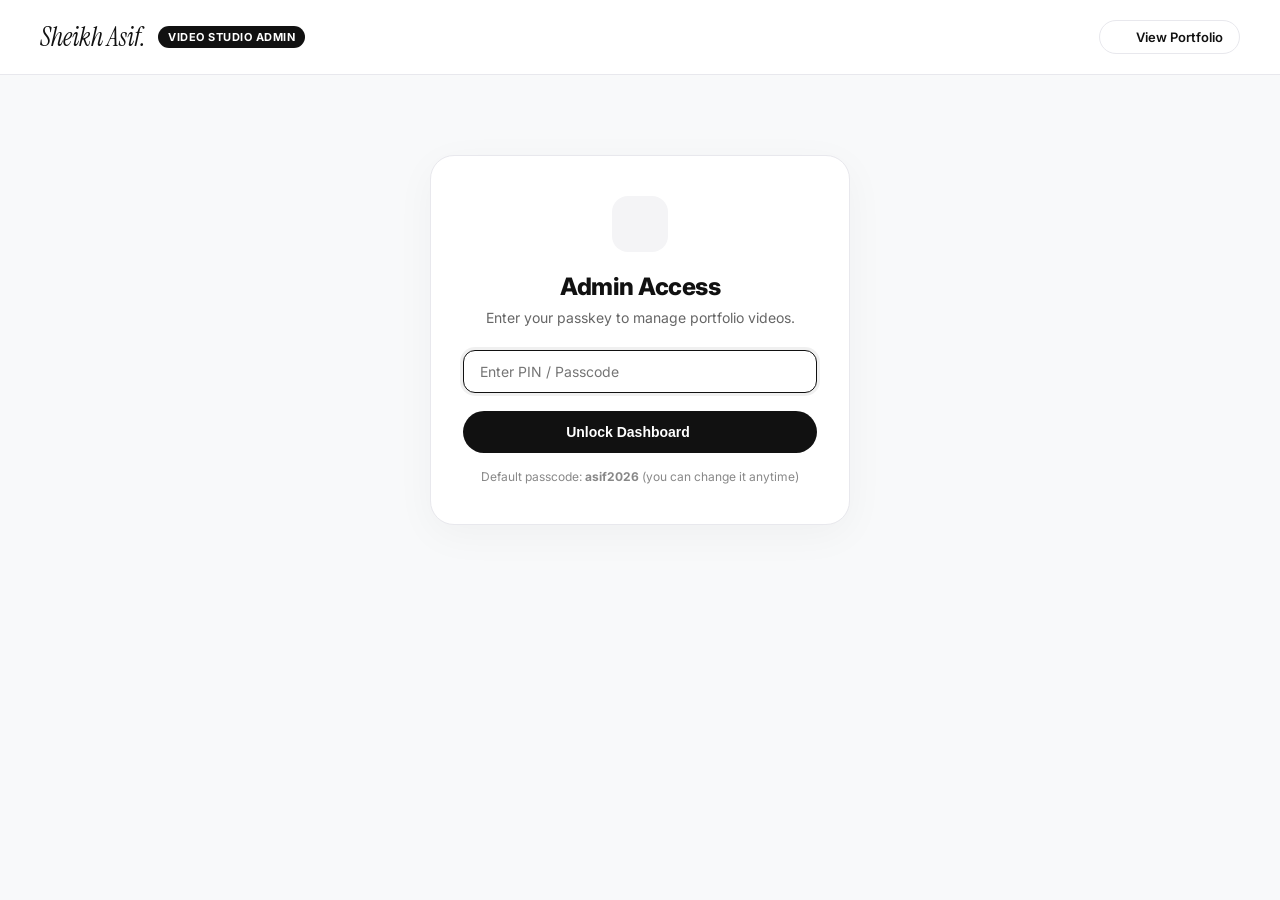
==== admin.html @ 8e6f597e "feat: enhance hero layout, add More Recent Work marquee, and add YouTube auto-thumbnail support" ====
<!DOCTYPE html>
<html lang="en">
<head>
  <meta charset="UTF-8" />
  <meta name="viewport" content="width=device-width, initial-scale=1.0" />
  <title>Sheikh Asif — Video Admin Panel</title>
  <link rel="icon" type="image/svg+xml" href="data:image/svg+xml,<svg xmlns='http://www.w3.org/2000/svg' viewBox='0 0 100 100'><text y='.9em' font-size='90'>⚙️</text></svg>" />

  <!-- Google Fonts: Inter -->
  <link rel="preconnect" href="https://fonts.googleapis.com">
  <link rel="preconnect" href="https://fonts.gstatic.com" crossorigin>
  <link href="https://fonts.googleapis.com/css2?family=Instrument+Serif:ital@1&family=Inter:wght@300;400;500;600;700;800&display=swap" rel="stylesheet">

  <!-- Lucide Icons -->
  <script src="https://unpkg.com/lucide@latest"></script>

  <!-- Supabase JS Client CDN -->
  <script src="https://cdn.jsdelivr.net/npm/@supabase/supabase-js@2"></script>

  <style>
    *, *::before, *::after {
      margin: 0;
      padding: 0;
      box-sizing: border-box;
    }

    :root {
      --bg: #f8f9fa;
      --card-bg: #ffffff;
      --text-main: #111111;
      --text-muted: #666666;
      --border: #e8e8ed;
      --font-body: 'Inter', -apple-system, BlinkMacSystemFont, sans-serif;
      --font-serif: 'Instrument Serif', Georgia, serif;
    }

    body {
      font-family: var(--font-body);
      background: var(--bg);
      color: var(--text-main);
      min-height: 100vh;
      -webkit-font-smoothing: antialiased;
      padding-bottom: 80px;
    }

    /* Header */
    .admin-header {
      background: #ffffff;
      border-bottom: 1px solid var(--border);
      padding: 20px 36px;
      position: sticky;
      top: 0;
      z-index: 40;
    }

    .admin-header-inner {
      max-width: 1200px;
      margin: 0 auto;
      display: flex;
      align-items: center;
      justify-content: space-between;
    }

    .admin-brand {
      display: flex;
      align-items: center;
      gap: 12px;
      text-decoration: none;
      color: var(--text-main);
    }

    .brand-title {
      font-family: var(--font-serif);
      font-size: 26px;
      font-style: italic;
    }

    .badge-pill {
      background: #111111;
      color: #ffffff;
      font-size: 11px;
      font-weight: 700;
      padding: 4px 10px;
      border-radius: 100px;
      letter-spacing: 0.5px;
      text-transform: uppercase;
    }

    .admin-nav-actions {
      display: flex;
      align-items: center;
      gap: 12px;
    }

    .back-btn {
      display: inline-flex;
      align-items: center;
      gap: 6px;
      padding: 8px 16px;
      border-radius: 100px;
      border: 1px solid var(--border);
      background: #ffffff;
      color: #111111;
      text-decoration: none;
      font-size: 13px;
      font-weight: 600;
      transition: all 0.2s ease;
    }

    .back-btn:hover {
      background: #f0f0f2;
    }

    /* Container */
    .admin-container {
      max-width: 1200px;
      margin: 40px auto 0;
      padding: 0 24px;
    }

    /* Login Screen */
    .login-box {
      max-width: 420px;
      margin: 80px auto;
      background: #ffffff;
      border-radius: 24px;
      padding: 40px 32px;
      border: 1px solid var(--border);
      box-shadow: 0 10px 40px rgba(0,0,0,0.04);
      text-align: center;
    }

    .login-icon {
      width: 56px;
      height: 56px;
      border-radius: 16px;
      background: #f4f4f6;
      display: flex;
      align-items: center;
      justify-content: center;
      margin: 0 auto 20px;
      color: #111111;
    }

    .login-title {
      font-size: 24px;
      font-weight: 800;
      letter-spacing: -0.5px;
      margin-bottom: 8px;
    }

    .login-desc {
      font-size: 14px;
      color: var(--text-muted);
      margin-bottom: 24px;
    }

    /* Form Styles */
    .form-group {
      margin-bottom: 18px;
      text-align: left;
    }

    .form-label {
      display: block;
      font-size: 13px;
      font-weight: 600;
      margin-bottom: 6px;
      color: #333333;
    }

    .form-input, .form-select, .form-textarea {
      width: 100%;
      padding: 12px 16px;
      border-radius: 12px;
      border: 1px solid var(--border);
      font-size: 14px;
      font-family: inherit;
      background: #ffffff;
      transition: border-color 0.2s ease, box-shadow 0.2s ease;
    }

    .form-input:focus, .form-select:focus, .form-textarea:focus {
      outline: none;
      border-color: #111111;
      box-shadow: 0 0 0 3px rgba(0,0,0,0.06);
    }

    .btn-black {
      width: 100%;
      background: #111111;
      color: #ffffff;
      border: none;
      padding: 13px 20px;
      border-radius: 100px;
      font-size: 14px;
      font-weight: 600;
      cursor: pointer;
      display: flex;
      align-items: center;
      justify-content: center;
      gap: 8px;
      transition: background 0.2s ease;
    }

    .btn-black:hover {
      background: #2b2b2b;
    }

    /* Dashboard Layout */
    .dashboard-layout {
      display: grid;
      grid-template-columns: 420px 1fr;
      gap: 32px;
    }

    .card {
      background: #ffffff;
      border-radius: 20px;
      border: 1px solid var(--border);
      padding: 28px;
      box-shadow: 0 4px 20px rgba(0,0,0,0.02);
    }

    .card-title {
      font-size: 18px;
      font-weight: 700;
      letter-spacing: -0.3px;
      margin-bottom: 20px;
      display: flex;
      align-items: center;
      justify-content: space-between;
    }

    /* Video List */
    .video-item {
      display: flex;
      align-items: center;
      gap: 16px;
      padding: 16px;
      border-radius: 14px;
      border: 1px solid #f0f0f2;
      background: #ffffff;
      margin-bottom: 12px;
      transition: border-color 0.2s ease;
    }

    .video-item:hover {
      border-color: #d8d8de;
    }

    .video-item-thumb {
      width: 80px;
      height: 54px;
      border-radius: 8px;
      object-fit: cover;
      background: #e5e5ea;
      flex-shrink: 0;
    }

    .video-item-info {
      flex-grow: 1;
      min-width: 0;
    }

    .video-item-title {
      font-size: 15px;
      font-weight: 700;
      color: #111111;
      margin-bottom: 3px;
      white-space: nowrap;
      overflow: hidden;
      text-overflow: ellipsis;
    }

    .video-item-badge {
      display: inline-block;
      font-size: 11px;
      font-weight: 600;
      padding: 2px 8px;
      border-radius: 6px;
      background: #f0f0f4;
      color: #555555;
    }

    .video-item-actions {
      display: flex;
      align-items: center;
      gap: 8px;
    }

    .action-icon-btn {
      width: 34px;
      height: 34px;
      border-radius: 8px;
      border: 1px solid var(--border);
      background: #ffffff;
      color: #666666;
      display: flex;
      align-items: center;
      justify-content: center;
      cursor: pointer;
      transition: all 0.2s ease;
    }

    .action-icon-btn:hover {
      background: #f5f5f7;
      color: #111111;
    }

    .action-icon-btn.delete:hover {
      background: #ffebeb;
      color: #ef4444;
      border-color: #fecaca;
    }

    /* Notification banner */
    .toast {
      padding: 12px 20px;
      border-radius: 12px;
      font-size: 13.5px;
      font-weight: 500;
      margin-bottom: 20px;
      display: none;
    }

    .toast.success {
      background: #ecfdf5;
      color: #065f46;
      border: 1px solid #a7f3d0;
      display: block;
    }

    .toast.error {
      background: #fef2f2;
      color: #991b1b;
      border: 1px solid #fecaca;
      display: block;
    }

    @media (max-width: 900px) {
      .dashboard-layout {
        grid-template-columns: 1fr;
      }
    }
  </style>
</head>
<body>

  <!-- Header -->
  <header class="admin-header">
    <div class="admin-header-inner">
      <div class="admin-brand">
        <span class="brand-title">Sheikh Asif.</span>
        <span class="badge-pill">Video Studio Admin</span>
      </div>

      <div class="admin-nav-actions">
        <a href="index.html" class="back-btn">
          <i data-lucide="arrow-left" style="width: 14px; height: 14px;"></i>
          <span>View Portfolio</span>
        </a>
      </div>
    </div>
  </header>

  <div class="admin-container">

    <!-- Screen 1: Passcode Login -->
    <div class="login-box" id="login-box">
      <div class="login-icon">
        <i data-lucide="shield-check" style="width: 28px; height: 28px;"></i>
      </div>
      <h2 class="login-title">Admin Access</h2>
      <p class="login-desc">Enter your passkey to manage portfolio videos.</p>

      <div class="form-group">
        <input type="password" id="admin-pass-input" class="form-input" placeholder="Enter PIN / Passcode" autofocus />
      </div>

      <div id="login-error" style="color: #ef4444; font-size: 12.5px; margin-bottom: 12px; display: none;">
        Incorrect passcode. Try again.
      </div>

      <button class="btn-black" onclick="attemptLogin()">
        <span>Unlock Dashboard</span>
        <i data-lucide="key" style="width: 16px; height: 16px;"></i>
      </button>

      <p style="font-size: 12px; color: #888; margin-top: 16px;">
        Default passcode: <strong>asif2026</strong> (you can change it anytime)
      </p>
    </div>

    <!-- Screen 2: Dashboard (Visible after login) -->
    <div id="dashboard-box" style="display: none;">
      <div id="status-toast" class="toast"></div>

      <div class="dashboard-layout">

        <!-- Left: Add / Edit Form -->
        <div class="card">
          <h3 class="card-title" id="form-card-title">
            <span id="form-title-text">Add New Video</span>
            <button id="cancel-edit-btn" onclick="cancelEdit()" style="display: none; background: transparent; border: none; color: #666; font-size: 12px; cursor: pointer; text-decoration: underline;">
              Cancel Edit
            </button>
          </h3>

          <form id="video-form" onsubmit="handleFormSubmit(event)">
            <input type="hidden" id="edit-video-id" value="" />

            <div class="form-group">
              <label class="form-label">Project / Video Title *</label>
              <input type="text" id="video-title" class="form-input" required placeholder="e.g. ClickUp 4.0 or Brand Reel" />
            </div>

            <div class="form-group">
              <label class="form-label">Category / Topic *</label>
              <select id="video-category" class="form-select" required>
                <option value="Product Release">Product Release</option>
                <option value="Launch Video">Launch Video</option>
                <option value="In-Person Demo">In-Person Demo</option>
                <option value="Others">Others</option>
              </select>
            </div>

            <div class="form-group">
              <label class="form-label">Short Description</label>
              <textarea id="video-desc" rows="3" class="form-textarea" placeholder="Brief 1-2 sentence overview..."></textarea>
            </div>

            <div class="form-group">
              <label class="form-label">Video URL (YouTube / Vimeo / MP4) *</label>
              <input type="url" id="video-url" class="form-input" required placeholder="https://www.youtube.com/watch?v=..." oninput="updateThumbnailPreview()" />
            </div>

            <!-- Thumbnail Selection Option -->
            <div class="form-group">
              <label class="form-label">Thumbnail Source</label>
              <div style="background: #f8f9fa; border: 1px solid var(--border); padding: 12px 14px; border-radius: 12px;">
                <label style="display: flex; align-items: center; gap: 8px; font-size: 13.5px; font-weight: 600; cursor: pointer; color: #111;">
                  <input type="radio" name="thumb_mode" id="thumb-mode-auto" value="auto" checked onchange="toggleThumbOption()" />
                  <span>Auto-use YouTube Thumbnail (Default)</span>
                </label>
                <div style="font-size: 12px; color: #666; margin-left: 22px; margin-top: 2px;">
                  ✨ YouTube থেকে সরাসরি কভার থাম্বনেইল পোর্টফোলিওতে সেট হবে। কোনো এক্সট্রা লিংক দিতে হবে না।
                </div>

                <label style="display: flex; align-items: center; gap: 8px; font-size: 13.5px; font-weight: 500; cursor: pointer; color: #444; margin-top: 10px;">
                  <input type="radio" name="thumb_mode" id="thumb-mode-custom" value="custom" onchange="toggleThumbOption()" />
                  <span>Custom Image Link (Optional)</span>
                </label>
                
                <div id="custom-thumb-wrap" style="display: none; margin-top: 8px; margin-left: 22px;">
                  <input type="url" id="video-thumb" class="form-input" placeholder="https://... (Custom image URL)" oninput="updateThumbnailPreview()" />
                </div>
              </div>
            </div>

            <!-- Live Thumbnail Preview Card -->
            <div class="form-group">
              <label class="form-label" style="font-size: 12px; color: #666;">Thumbnail Live Preview</label>
              <div id="thumb-preview-box" style="position: relative; width: 100%; height: 160px; border-radius: 12px; overflow: hidden; background: #f0f0f4; border: 1px dashed #d1d1d6; display: flex; align-items: center; justify-content: center;">
                <img id="thumb-preview-img" src="" alt="Thumbnail Preview" style="width: 100%; height: 100%; object-fit: cover; display: none;" onerror="handlePreviewError()" />
                <div id="thumb-preview-empty" style="text-align: center; color: #888; font-size: 12.5px; padding: 12px;">
                  <i data-lucide="image" style="width: 24px; height: 24px; margin-bottom: 4px; display: inline-block;"></i>
                  <div>Paste a YouTube link above to see auto preview</div>
                </div>
                <div id="thumb-preview-badge" style="position: absolute; bottom: 8px; left: 8px; background: rgba(220,38,38,0.9); backdrop-filter: blur(4px); color: #fff; font-size: 11px; font-weight: 600; padding: 3px 8px; border-radius: 6px; display: none;">
                  YouTube Auto
                </div>
              </div>
            </div>

            <button type="submit" class="btn-black" id="submit-btn">
              <i data-lucide="plus" style="width: 16px; height: 16px;"></i>
              <span id="submit-btn-text">Publish Video</span>
            </button>
          </form>
        </div>

        <!-- Right: Video List -->
        <div class="card">
          <h3 class="card-title">
            <span>Published Videos (<span id="video-count">0</span>)</span>
            <button onclick="loadAdminVideos()" class="back-btn" style="padding: 4px 12px; font-size: 12px;">
              <i data-lucide="refresh-cw" style="width: 12px; height: 12px;"></i> Refresh
            </button>
          </h3>

          <div id="admin-video-list">
            <!-- Rendered by JS -->
          </div>
        </div>

      </div>
    </div>

  </div>

  <script>
    const SUPABASE_URL = 'https://nhnutpvphmwkjlxzuljv.supabase.co';
    const SUPABASE_KEY = 'eyJhbGciOiJIUzI1NiIsInR5cCI6IkpXVCJ9.eyJpc3MiOiJzdXBhYmFzZSIsInJlZiI6Im5obnV0cHZwaG13a2pseHp1bGp2Iiwicm9sZSI6ImFub24iLCJpYXQiOjE3OTE4NzkxNzIsImV4cCI6MjEwNzQ1NTE3Mn0.kiS84Vo2XJ4eV9BFQVjFH3N5e0PwY_kuHb89ieRpr9Q';

    let supabaseClient = null;

    // Initial Sample Seed if storage empty (Uses real YouTube thumbnails, NO Unsplash)
    const defaultSampleVideos = [
      {
        id: "1",
        title: "Human Behavior",
        description: "A YC-backed AI platform that decodes user behavior from session replays.",
        category: "Product Release",
        thumbnail_url: "https://img.youtube.com/vi/dQw4w9WgXcQ/maxresdefault.jpg",
        video_url: "https://www.youtube.com/embed/dQw4w9WgXcQ"
      },
      {
        id: "2",
        title: "ClickUp 4.0",
        description: "The world's #1 work platform that replaces every productivity tool teams use.",
        category: "Product Release",
        thumbnail_url: "https://img.youtube.com/vi/dQw4w9WgXcQ/maxresdefault.jpg",
        video_url: "https://www.youtube.com/embed/dQw4w9WgXcQ"
      },
      {
        id: "3",
        title: "Lumana",
        description: "Enterprise AI video security platform powered by computer vision.",
        category: "Product Release",
        thumbnail_url: "https://img.youtube.com/vi/dQw4w9WgXcQ/maxresdefault.jpg",
        video_url: "https://www.youtube.com/embed/dQw4w9WgXcQ"
      },
      {
        id: "4",
        title: "SaaS Launch Promo Reel",
        description: "High energy kinetic typography cut for modern fintech venture.",
        category: "Launch Video",
        thumbnail_url: "https://img.youtube.com/vi/dQw4w9WgXcQ/maxresdefault.jpg",
        video_url: "https://www.youtube.com/embed/dQw4w9WgXcQ"
      },
      {
        id: "5",
        title: "Interactive Walkthrough Demo",
        description: "In-person live interactive software demonstration and keynote visual cut.",
        category: "In-Person Demo",
        thumbnail_url: "https://img.youtube.com/vi/dQw4w9WgXcQ/maxresdefault.jpg",
        video_url: "https://www.youtube.com/embed/dQw4w9WgXcQ"
      },
      {
        id: "6",
        title: "Brand Identity Kinetic Visuals",
        description: "Artistic motion design loop and 3D visual language exploration.",
        category: "Others",
        thumbnail_url: "https://img.youtube.com/vi/dQw4w9WgXcQ/maxresdefault.jpg",
        video_url: "https://www.youtube.com/embed/dQw4w9WgXcQ"
      }
    ];

    let currentVideos = [];

    // Passcode Login
    function attemptLogin() {
      const pin = document.getElementById('admin-pass-input').value.trim();
      if (pin === 'asif2026' || pin === 'admin123') {
        sessionStorage.setItem('ASIF_ADMIN_AUTH', 'true');
        showDashboard();
      } else {
        document.getElementById('login-error').style.display = 'block';
      }
    }

    document.getElementById('admin-pass-input').addEventListener('keypress', (e) => {
      if (e.key === 'Enter') attemptLogin();
    });

    function showDashboard() {
      document.getElementById('login-box').style.display = 'none';
      document.getElementById('dashboard-box').style.display = 'block';
      loadAdminVideos();
    }

    // Sanitize any existing videos so Unsplash images are purged and YouTube thumbnails are used
    function sanitizeVideos(list) {
      if (!Array.isArray(list)) return [];
      return list.map(v => {
        const ytId = getYouTubeId(v.video_url);
        if (ytId && (!v.thumbnail_url || v.thumbnail_url.includes('unsplash.com'))) {
          return {
            ...v,
            thumbnail_url: `https://img.youtube.com/vi/${ytId}/maxresdefault.jpg`
          };
        }
        return v;
      });
    }

    // Load Videos
    async function loadAdminVideos() {
      // 1. Local fallback
      const stored = localStorage.getItem('ASIF_PORTFOLIO_VIDEOS');
      if (stored) {
        try {
          currentVideos = sanitizeVideos(JSON.parse(stored));
        } catch (e) {
          currentVideos = [...defaultSampleVideos];
        }
      } else {
        currentVideos = [...defaultSampleVideos];
      }
      localStorage.setItem('ASIF_PORTFOLIO_VIDEOS', JSON.stringify(currentVideos));

      // 2. Fetch Supabase if connected
      if (window.supabase) {
        try {
          supabaseClient = window.supabase.createClient(SUPABASE_URL, SUPABASE_KEY);
          const { data, error } = await supabaseClient.from('videos').select('*').order('sort_order', { ascending: true });
          if (!error && data && data.length > 0) {
            currentVideos = sanitizeVideos(data);
            localStorage.setItem('ASIF_PORTFOLIO_VIDEOS', JSON.stringify(currentVideos));
          }
        } catch (err) {}
      }

      renderAdminList();
    }

    // Extract YouTube ID from any YouTube URL format (watch, youtu.be, embed, shorts)
    function getYouTubeId(url) {
      if (!url) return null;
      const regExp = /(?:youtube\.com\/(?:[^\/]+\/.+\/|(?:v|e(?:mbed)?)\/|.*[?&]v=)|youtu\.be\/|youtube\.com\/shorts\/)([^"&?\/\s]{11})/;
      const match = String(url).match(regExp);
      return (match && match[1]) ? match[1] : null;
    }

    // Resolve effective thumbnail URL (custom image > YouTube thumbnail) - NO Unsplash
    function resolveVideoThumbnail(video) {
      if (!video) return '';
      const custom = (video.thumbnail_url || '').trim();
      const ytId = getYouTubeId(video.video_url);

      if (ytId) {
        // If empty or from unsplash, ALWAYS use YouTube!
        if (!custom || custom.includes('unsplash.com')) {
          return `https://img.youtube.com/vi/${ytId}/maxresdefault.jpg`;
        }
      }

      if (custom && !custom.includes('unsplash.com')) {
        return custom;
      }

      if (ytId) {
        return `https://img.youtube.com/vi/${ytId}/maxresdefault.jpg`;
      }

      return custom;
    }

    // Toggle custom thumbnail input visibility
    function toggleThumbOption() {
      const isCustom = document.getElementById('thumb-mode-custom')?.checked;
      const wrap = document.getElementById('custom-thumb-wrap');
      if (wrap) wrap.style.display = isCustom ? 'block' : 'none';
      if (!isCustom) {
        const input = document.getElementById('video-thumb');
        if (input) input.value = '';
      }
      updateThumbnailPreview();
    }

    // Live Thumbnail Preview update
    function updateThumbnailPreview() {
      const videoUrl = (document.getElementById('video-url')?.value || '').trim();
      const isCustomMode = document.getElementById('thumb-mode-custom')?.checked;
      const customThumb = (document.getElementById('video-thumb')?.value || '').trim();
      const previewImg = document.getElementById('thumb-preview-img');
      const previewEmpty = document.getElementById('thumb-preview-empty');
      const previewBadge = document.getElementById('thumb-preview-badge');

      if (!previewImg || !previewEmpty || !previewBadge) return;

      const ytId = getYouTubeId(videoUrl);

      if (isCustomMode && customThumb && !customThumb.includes('unsplash.com')) {
        previewImg.src = customThumb;
        previewImg.style.display = 'block';
        previewEmpty.style.display = 'none';
        previewBadge.style.display = 'block';
        previewBadge.textContent = 'Custom Thumbnail';
        previewBadge.style.background = 'rgba(17,17,17,0.85)';
      } else if (ytId) {
        previewImg.src = `https://img.youtube.com/vi/${ytId}/maxresdefault.jpg`;
        previewImg.style.display = 'block';
        previewEmpty.style.display = 'none';
        previewBadge.style.display = 'block';
        previewBadge.textContent = '✓ YouTube Auto Thumbnail';
        previewBadge.style.background = 'rgba(220,38,38,0.9)';
      } else {
        previewImg.style.display = 'none';
        previewEmpty.style.display = 'block';
        previewBadge.style.display = 'none';
      }
    }

    function handlePreviewError() {
      const previewImg = document.getElementById('thumb-preview-img');
      if (previewImg && previewImg.src.includes('maxresdefault.jpg')) {
        previewImg.src = previewImg.src.replace('maxresdefault.jpg', 'hqdefault.jpg');
      }
    }

    function renderAdminList() {
      const listContainer = document.getElementById('admin-video-list');
      const countEl = document.getElementById('video-count');
      if (!listContainer) return;

      countEl.textContent = currentVideos.length;

      if (currentVideos.length === 0) {
        listContainer.innerHTML = `<div style="text-align: center; padding: 40px; color: #888;">No videos published yet. Use the form on the left to add one!</div>`;
        return;
      }

      listContainer.innerHTML = currentVideos.map(v => {
        const thumb = resolveVideoThumbnail(v);
        return `
        <div class="video-item">
          <img src="${escapeHtml(thumb)}" 
               class="video-item-thumb" 
               alt="${escapeHtml(v.title)}"
               onerror="if(!this.dataset.fallback && this.src.includes('maxresdefault.jpg')){this.dataset.fallback='1';this.src=this.src.replace('maxresdefault.jpg','hqdefault.jpg');}" />
          <div class="video-item-info">
            <div class="video-item-title">${escapeHtml(v.title)}</div>
            <span class="video-item-badge">${escapeHtml(v.category)}</span>
          </div>
          <div class="video-item-actions">
            <button class="action-icon-btn" onclick="startEdit('${v.id}')" title="Edit Video">
              <i data-lucide="edit-3" style="width: 15px; height: 15px;"></i>
            </button>
            <button class="action-icon-btn delete" onclick="deleteVideo('${v.id}')" title="Delete Video">
              <i data-lucide="trash-2" style="width: 15px; height: 15px;"></i>
            </button>
          </div>
        </div>
      `}).join('');

      if (window.lucide) window.lucide.createIcons();
    }

    // Submit (Add / Edit)
    async function handleFormSubmit(e) {
      e.preventDefault();
      const editId = document.getElementById('edit-video-id').value;
      const title = document.getElementById('video-title').value.trim();
      const category = document.getElementById('video-category').value;
      const description = document.getElementById('video-desc').value.trim();
      const video_url = document.getElementById('video-url').value.trim();
      const isCustomMode = document.getElementById('thumb-mode-custom')?.checked;
      let thumbnail_url = '';

      if (isCustomMode) {
        thumbnail_url = document.getElementById('video-thumb').value.trim();
      }

      const ytId = getYouTubeId(video_url);

      // If no custom thumbnail was provided (or auto mode), or if it contains unsplash:
      // ALWAYS use the YouTube thumbnail!
      if (!thumbnail_url || thumbnail_url.includes('unsplash.com')) {
        if (ytId) {
          thumbnail_url = `https://img.youtube.com/vi/${ytId}/maxresdefault.jpg`;
        }
      }

      const videoData = {
        title,
        category,
        description,
        video_url,
        thumbnail_url
      };

      if (editId) {
        // Edit Mode
        const idx = currentVideos.findIndex(v => String(v.id) === String(editId));
        if (idx !== -1) {
          currentVideos[idx] = { ...currentVideos[idx], ...videoData };
        }

        // Supabase update
        if (supabaseClient) {
          try {
            await supabaseClient.from('videos').update(videoData).eq('id', editId);
          } catch (err) {}
        }
        showToast('Video updated successfully!');
      } else {
        // Add Mode
        const newVideo = {
          id: Date.now().toString(),
          ...videoData,
          sort_order: currentVideos.length + 1
        };
        currentVideos.unshift(newVideo);

        // Supabase insert
        if (supabaseClient) {
          try {
            await supabaseClient.from('videos').insert([videoData]);
          } catch (err) {}
        }
        showToast('New video added to portfolio!');
      }

      // Save local
      localStorage.setItem('ASIF_PORTFOLIO_VIDEOS', JSON.stringify(currentVideos));
      cancelEdit();
      renderAdminList();
    }

    // Edit item
    function startEdit(id) {
      const v = currentVideos.find(x => String(x.id) === String(id));
      if (!v) return;

      document.getElementById('edit-video-id').value = v.id;
      document.getElementById('video-title').value = v.title || '';
      document.getElementById('video-category').value = v.category || 'Product Release';
      document.getElementById('video-desc').value = v.description || '';
      document.getElementById('video-url').value = v.video_url || '';
      
      const ytId = getYouTubeId(v.video_url);
      const isCustom = v.thumbnail_url && !v.thumbnail_url.includes('img.youtube.com') && !v.thumbnail_url.includes('unsplash.com');

      if (isCustom) {
        document.getElementById('thumb-mode-custom').checked = true;
        document.getElementById('custom-thumb-wrap').style.display = 'block';
        document.getElementById('video-thumb').value = v.thumbnail_url;
      } else {
        document.getElementById('thumb-mode-auto').checked = true;
        document.getElementById('custom-thumb-wrap').style.display = 'none';
        document.getElementById('video-thumb').value = '';
      }

      document.getElementById('form-title-text').textContent = 'Edit Video';
      document.getElementById('submit-btn-text').textContent = 'Save Changes';
      document.getElementById('cancel-edit-btn').style.display = 'inline';

      updateThumbnailPreview();
    }

    function cancelEdit() {
      document.getElementById('video-form').reset();
      document.getElementById('edit-video-id').value = '';
      document.getElementById('thumb-mode-auto').checked = true;
      document.getElementById('custom-thumb-wrap').style.display = 'none';
      document.getElementById('form-title-text').textContent = 'Add New Video';
      document.getElementById('submit-btn-text').textContent = 'Publish Video';
      document.getElementById('cancel-edit-btn').style.display = 'none';

      updateThumbnailPreview();
    }

    // Delete item
    async function deleteVideo(id) {
      if (!confirm('Are you sure you want to remove this video from your portfolio?')) return;

      currentVideos = currentVideos.filter(v => String(v.id) !== String(id));
      localStorage.setItem('ASIF_PORTFOLIO_VIDEOS', JSON.stringify(currentVideos));

      if (supabaseClient) {
        try {
          await supabaseClient.from('videos').delete().eq('id', id);
        } catch (err) {}
      }

      showToast('Video removed.');
      renderAdminList();
    }

    function showToast(msg) {
      const toast = document.getElementById('status-toast');
      toast.className = 'toast success';
      toast.textContent = msg;
      setTimeout(() => { toast.className = 'toast'; }, 3000);
    }

    function escapeHtml(str) {
      if (!str) return '';
      return String(str).replace(/&/g, '&amp;').replace(/</g, '&lt;').replace(/>/g, '&gt;').replace(/"/g, '&quot;').replace(/'/g, '&#039;');
    }

    // Check existing auth session
    document.addEventListener('DOMContentLoaded', () => {
      if (window.lucide) window.lucide.createIcons();
      if (sessionStorage.getItem('ASIF_ADMIN_AUTH') === 'true') {
        showDashboard();
      }
    });
  </script>
</body>
</html>
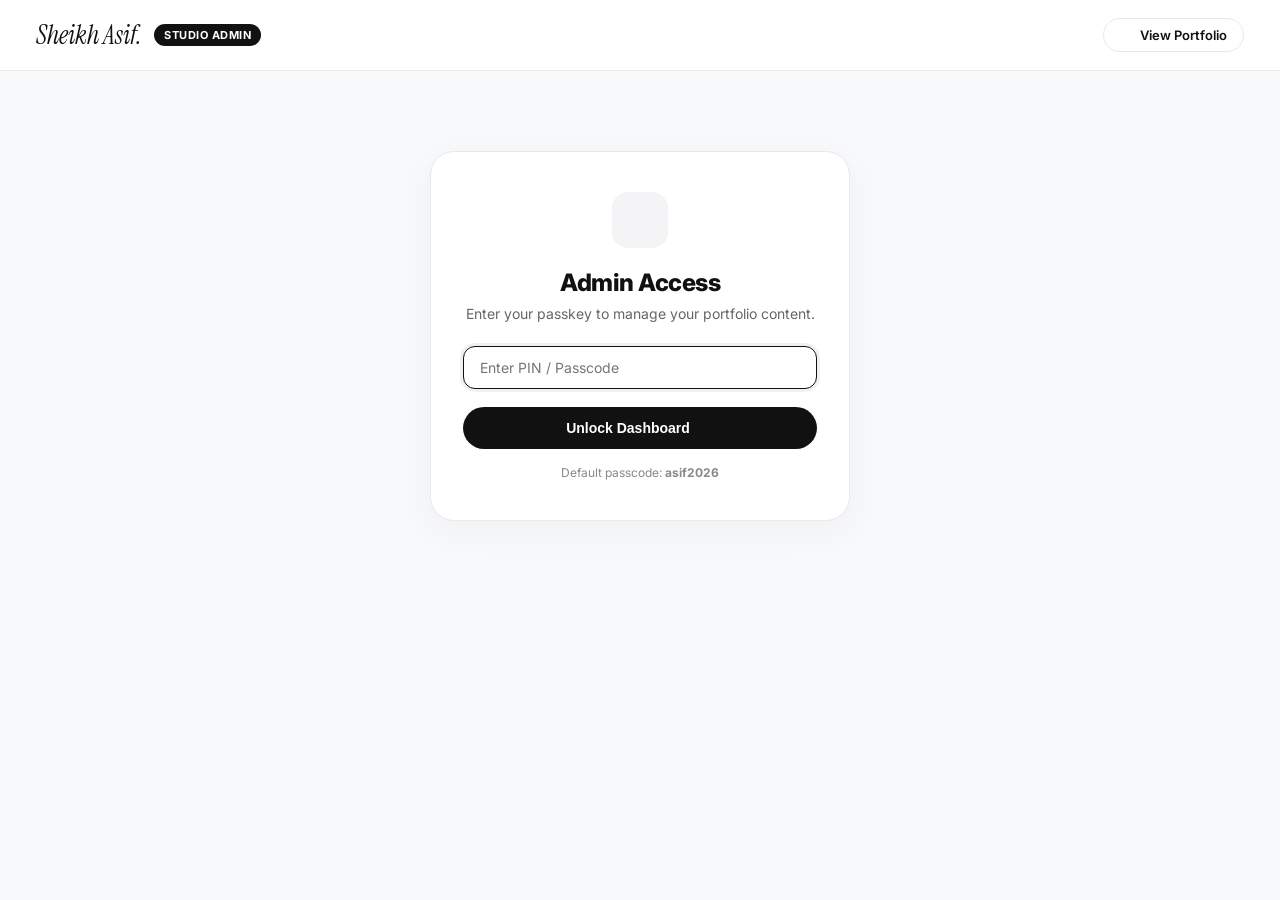
==== commit 58c57de9: "feat: Add Graphic Design Behance 4:3 ratio support to Recent Work section and Admin Panel" ====
--- a/admin.html
+++ b/admin.html
@@ -3,10 +3,10 @@
 <head>
   <meta charset="UTF-8" />
   <meta name="viewport" content="width=device-width, initial-scale=1.0" />
-  <title>Sheikh Asif — Video Admin Panel</title>
+  <title>Sheikh Asif — Creative Studio Admin Panel</title>
   <link rel="icon" type="image/svg+xml" href="data:image/svg+xml,<svg xmlns='http://www.w3.org/2000/svg' viewBox='0 0 100 100'><text y='.9em' font-size='90'>⚙️</text></svg>" />
 
-  <!-- Google Fonts: Inter -->
+  <!-- Google Fonts: Inter & Instrument Serif -->
   <link rel="preconnect" href="https://fonts.googleapis.com">
   <link rel="preconnect" href="https://fonts.gstatic.com" crossorigin>
   <link href="https://fonts.googleapis.com/css2?family=Instrument+Serif:ital@1&family=Inter:wght@300;400;500;600;700;800&display=swap" rel="stylesheet">
@@ -30,6 +30,8 @@
       --text-main: #111111;
       --text-muted: #666666;
       --border: #e8e8ed;
+      --primary: #111111;
+      --behance: #0057ff;
       --font-body: 'Inter', -apple-system, BlinkMacSystemFont, sans-serif;
       --font-serif: 'Instrument Serif', Georgia, serif;
     }
@@ -47,14 +49,14 @@
     .admin-header {
       background: #ffffff;
       border-bottom: 1px solid var(--border);
-      padding: 20px 36px;
+      padding: 18px 36px;
       position: sticky;
       top: 0;
       z-index: 40;
     }
 
     .admin-header-inner {
-      max-width: 1200px;
+      max-width: 1280px;
       margin: 0 auto;
       display: flex;
       align-items: center;
@@ -113,8 +115,8 @@
 
     /* Container */
     .admin-container {
-      max-width: 1200px;
-      margin: 40px auto 0;
+      max-width: 1280px;
+      margin: 36px auto 0;
       padding: 0 24px;
     }
 
@@ -155,6 +157,84 @@
       margin-bottom: 24px;
     }
 
+    /* Tabs Bar */
+    .admin-tabs-nav {
+      display: flex;
+      align-items: center;
+      gap: 10px;
+      margin-bottom: 24px;
+      border-bottom: 1px solid var(--border);
+      padding-bottom: 12px;
+      overflow-x: auto;
+    }
+
+    .admin-tab-btn {
+      display: inline-flex;
+      align-items: center;
+      gap: 8px;
+      padding: 10px 18px;
+      border-radius: 100px;
+      font-size: 13.5px;
+      font-weight: 600;
+      border: 1px solid var(--border);
+      background: #ffffff;
+      color: var(--text-muted);
+      cursor: pointer;
+      transition: all 0.2s ease;
+      white-space: nowrap;
+    }
+
+    .admin-tab-btn:hover {
+      background: #f4f4f6;
+      color: var(--text-main);
+    }
+
+    .admin-tab-btn.active {
+      background: #111111;
+      color: #ffffff;
+      border-color: #111111;
+      box-shadow: 0 4px 14px rgba(0,0,0,0.12);
+    }
+
+    .admin-tab-btn .badge-count {
+      background: #f0f0f4;
+      color: #333333;
+      padding: 2px 8px;
+      border-radius: 100px;
+      font-size: 11.5px;
+      font-weight: 700;
+    }
+
+    .admin-tab-btn.active .badge-count {
+      background: rgba(255,255,255,0.25);
+      color: #ffffff;
+    }
+
+    /* Dashboard Layout */
+    .dashboard-layout {
+      display: grid;
+      grid-template-columns: 460px 1fr;
+      gap: 28px;
+    }
+
+    .card {
+      background: #ffffff;
+      border-radius: 20px;
+      border: 1px solid var(--border);
+      padding: 28px;
+      box-shadow: 0 4px 20px rgba(0,0,0,0.02);
+    }
+
+    .card-title {
+      font-size: 18px;
+      font-weight: 750;
+      letter-spacing: -0.3px;
+      margin-bottom: 20px;
+      display: flex;
+      align-items: center;
+      justify-content: space-between;
+    }
+
     /* Form Styles */
     .form-group {
       margin-bottom: 18px;
@@ -162,11 +242,19 @@
     }
 
     .form-label {
-      display: block;
+      display: flex;
+      align-items: center;
+      justify-content: space-between;
       font-size: 13px;
       font-weight: 600;
       margin-bottom: 6px;
       color: #333333;
+    }
+
+    .form-label-hint {
+      font-size: 11.5px;
+      font-weight: 500;
+      color: #888888;
     }
 
     .form-input, .form-select, .form-textarea {
@@ -200,40 +288,139 @@
       align-items: center;
       justify-content: center;
       gap: 8px;
-      transition: background 0.2s ease;
+      transition: background 0.2s ease, transform 0.15s ease;
     }
 
     .btn-black:hover {
       background: #2b2b2b;
-    }
-
-    /* Dashboard Layout */
-    .dashboard-layout {
-      display: grid;
-      grid-template-columns: 420px 1fr;
-      gap: 32px;
-    }
-
-    .card {
-      background: #ffffff;
-      border-radius: 20px;
-      border: 1px solid var(--border);
-      padding: 28px;
-      box-shadow: 0 4px 20px rgba(0,0,0,0.02);
-    }
-
-    .card-title {
-      font-size: 18px;
-      font-weight: 700;
-      letter-spacing: -0.3px;
-      margin-bottom: 20px;
+      transform: translateY(-1px);
+    }
+
+    /* Behance Ratio Preview Box (4:3) */
+    .behance-preview-wrap {
+      position: relative;
+      width: 100%;
+      aspect-ratio: 4 / 3;
+      border-radius: 14px;
+      overflow: hidden;
+      background: #0f0f12;
+      border: 1px dashed #d1d1d6;
       display: flex;
       align-items: center;
-      justify-content: space-between;
-    }
-
-    /* Video List */
-    .video-item {
+      justify-content: center;
+    }
+
+    .behance-preview-wrap img {
+      width: 100%;
+      height: 100%;
+      object-fit: cover;
+      display: block;
+    }
+
+    .behance-ratio-badge {
+      position: absolute;
+      top: 10px;
+      right: 10px;
+      background: rgba(0, 87, 255, 0.9);
+      color: #ffffff;
+      font-size: 11px;
+      font-weight: 750;
+      padding: 3px 8px;
+      border-radius: 6px;
+      letter-spacing: 0.3px;
+      z-index: 2;
+      box-shadow: 0 2px 8px rgba(0,0,0,0.3);
+    }
+
+    /* Image upload tabs inside form */
+    .img-source-selector {
+      display: flex;
+      gap: 8px;
+      background: #f2f3f5;
+      padding: 4px;
+      border-radius: 10px;
+      margin-bottom: 12px;
+    }
+
+    .img-source-tab {
+      flex: 1;
+      text-align: center;
+      padding: 7px 12px;
+      border-radius: 8px;
+      font-size: 12.5px;
+      font-weight: 600;
+      cursor: pointer;
+      color: #666;
+      border: none;
+      background: transparent;
+      transition: all 0.2s ease;
+    }
+
+    .img-source-tab.active {
+      background: #ffffff;
+      color: #111111;
+      box-shadow: 0 2px 6px rgba(0,0,0,0.06);
+    }
+
+    /* Drag & Drop Upload Zone */
+    .file-drop-zone {
+      border: 2px dashed #d8d8de;
+      border-radius: 12px;
+      padding: 20px;
+      text-align: center;
+      background: #fafafa;
+      cursor: pointer;
+      transition: all 0.2s ease;
+    }
+
+    .file-drop-zone:hover {
+      border-color: #111111;
+      background: #f5f5f7;
+    }
+
+    .file-drop-icon {
+      width: 32px;
+      height: 32px;
+      margin: 0 auto 6px;
+      color: #888888;
+    }
+
+    /* Color picker bubbles */
+    .color-presets {
+      display: flex;
+      align-items: center;
+      gap: 8px;
+      flex-wrap: wrap;
+      margin-top: 6px;
+    }
+
+    .color-bubble {
+      width: 26px;
+      height: 26px;
+      border-radius: 50%;
+      cursor: pointer;
+      border: 2px solid transparent;
+      transition: transform 0.2s ease, border-color 0.2s ease;
+    }
+
+    .color-bubble:hover {
+      transform: scale(1.15);
+    }
+
+    .color-bubble.active {
+      border-color: #111111;
+      box-shadow: 0 0 0 2px rgba(0,0,0,0.15);
+      transform: scale(1.1);
+    }
+
+    /* Work Items List (Right Column) */
+    .item-list-container {
+      max-height: 780px;
+      overflow-y: auto;
+      padding-right: 4px;
+    }
+
+    .work-item-card {
       display: flex;
       align-items: center;
       gap: 16px;
@@ -242,56 +429,86 @@
       border: 1px solid #f0f0f2;
       background: #ffffff;
       margin-bottom: 12px;
-      transition: border-color 0.2s ease;
-    }
-
-    .video-item:hover {
+      transition: border-color 0.2s ease, transform 0.2s ease;
+    }
+
+    .work-item-card:hover {
       border-color: #d8d8de;
-    }
-
-    .video-item-thumb {
-      width: 80px;
-      height: 54px;
-      border-radius: 8px;
+      transform: translateY(-2px);
+    }
+
+    .work-thumb-wrap {
+      width: 90px;
+      aspect-ratio: 4 / 3; /* Behance 4:3 ratio */
+      border-radius: 10px;
+      overflow: hidden;
+      background: #111114;
+      flex-shrink: 0;
+      border: 1px solid rgba(0,0,0,0.06);
+    }
+
+    .work-thumb-wrap img {
+      width: 100%;
+      height: 100%;
       object-fit: cover;
-      background: #e5e5ea;
-      flex-shrink: 0;
-    }
-
-    .video-item-info {
+      display: block;
+    }
+
+    .work-info-wrap {
       flex-grow: 1;
       min-width: 0;
     }
 
-    .video-item-title {
+    .work-item-title {
       font-size: 15px;
       font-weight: 700;
       color: #111111;
-      margin-bottom: 3px;
+      margin-bottom: 4px;
       white-space: nowrap;
       overflow: hidden;
       text-overflow: ellipsis;
     }
 
-    .video-item-badge {
-      display: inline-block;
+    .work-item-meta {
+      display: flex;
+      align-items: center;
+      gap: 8px;
+      flex-wrap: wrap;
+    }
+
+    .work-item-badge {
       font-size: 11px;
-      font-weight: 600;
+      font-weight: 700;
       padding: 2px 8px;
       border-radius: 6px;
       background: #f0f0f4;
       color: #555555;
     }
 
-    .video-item-actions {
+    .work-client-tag {
+      font-size: 12px;
+      color: #777777;
       display: flex;
       align-items: center;
-      gap: 8px;
+      gap: 5px;
+    }
+
+    .work-client-dot {
+      width: 7px;
+      height: 7px;
+      border-radius: 50%;
+      display: inline-block;
+    }
+
+    .work-actions {
+      display: flex;
+      align-items: center;
+      gap: 6px;
     }
 
     .action-icon-btn {
-      width: 34px;
-      height: 34px;
+      width: 32px;
+      height: 32px;
       border-radius: 8px;
       border: 1px solid var(--border);
       background: #ffffff;
@@ -301,11 +518,13 @@
       justify-content: center;
       cursor: pointer;
       transition: all 0.2s ease;
+      text-decoration: none;
     }
 
     .action-icon-btn:hover {
       background: #f5f5f7;
       color: #111111;
+      border-color: #c8c8ce;
     }
 
     .action-icon-btn.delete:hover {
@@ -338,9 +557,12 @@
       display: block;
     }
 
-    @media (max-width: 900px) {
+    @media (max-width: 960px) {
       .dashboard-layout {
         grid-template-columns: 1fr;
+      }
+      .admin-header {
+        padding: 16px 20px;
       }
     }
   </style>
@@ -352,7 +574,7 @@
     <div class="admin-header-inner">
       <div class="admin-brand">
         <span class="brand-title">Sheikh Asif.</span>
-        <span class="badge-pill">Video Studio Admin</span>
+        <span class="badge-pill">Studio Admin</span>
       </div>
 
       <div class="admin-nav-actions">
@@ -372,7 +594,7 @@
         <i data-lucide="shield-check" style="width: 28px; height: 28px;"></i>
       </div>
       <h2 class="login-title">Admin Access</h2>
-      <p class="login-desc">Enter your passkey to manage portfolio videos.</p>
+      <p class="login-desc">Enter your passkey to manage your portfolio content.</p>
 
       <div class="form-group">
         <input type="password" id="admin-pass-input" class="form-input" placeholder="Enter PIN / Passcode" autofocus />
@@ -388,7 +610,7 @@
       </button>
 
       <p style="font-size: 12px; color: #888; margin-top: 16px;">
-        Default passcode: <strong>asif2026</strong> (you can change it anytime)
+        Default passcode: <strong>asif2026</strong>
       </p>
     </div>
 
@@ -396,9 +618,190 @@
     <div id="dashboard-box" style="display: none;">
       <div id="status-toast" class="toast"></div>
 
-      <div class="dashboard-layout">
-
-        <!-- Left: Add / Edit Form -->
+      <!-- Top Tab Switcher -->
+      <div class="admin-tabs-nav">
+        <button class="admin-tab-btn active" id="tab-btn-recent" onclick="switchAdminTab('recent')">
+          <i data-lucide="palette" style="width: 16px; height: 16px;"></i>
+          <span>More Recent Work (Behance 4:3 Ratio)</span>
+          <span class="badge-count" id="recent-count-badge">0</span>
+        </button>
+
+        <button class="admin-tab-btn" id="tab-btn-videos" onclick="switchAdminTab('videos')">
+          <i data-lucide="video" style="width: 16px; height: 16px;"></i>
+          <span>Videos We Ship</span>
+          <span class="badge-count" id="video-count-badge">0</span>
+        </button>
+
+        <button class="admin-tab-btn" id="tab-btn-settings" onclick="switchAdminTab('settings')">
+          <i data-lucide="sliders" style="width: 16px; height: 16px;"></i>
+          <span>Section Customizer</span>
+        </button>
+      </div>
+
+      <!-- =================================================================== -->
+      <!-- TAB 1: RECENT WORK (GRAPHIC DESIGN & BEHANCE)                       -->
+      <!-- =================================================================== -->
+      <div id="view-tab-recent" class="dashboard-layout">
+
+        <!-- Left: Add / Edit Graphic Design Form -->
+        <div class="card">
+          <h3 class="card-title">
+            <span id="recent-form-title-text">Add Graphic Design Project</span>
+            <button id="cancel-recent-edit-btn" onclick="cancelRecentEdit()" style="display: none; background: transparent; border: none; color: #666; font-size: 12px; cursor: pointer; text-decoration: underline;">
+              Cancel Edit
+            </button>
+          </h3>
+
+          <form id="recent-form" onsubmit="handleRecentSubmit(event)">
+            <input type="hidden" id="edit-recent-id" value="" />
+
+            <div class="form-group">
+              <label class="form-label">
+                <span>Project Title *</span>
+              </label>
+              <input type="text" id="recent-title" class="form-input" required placeholder="e.g. Minimalist Brand Identity & System" />
+            </div>
+
+            <div class="form-group">
+              <label class="form-label">
+                <span>Made For / Client Brand *</span>
+              </label>
+              <input type="text" id="recent-client" class="form-input" required placeholder="e.g. Aura Studio or Concept Work" />
+            </div>
+
+            <div class="form-group">
+              <label class="form-label">
+                <span>Category / Specialty *</span>
+              </label>
+              <select id="recent-category" class="form-select" required>
+                <option value="Brand Identity">Brand Identity</option>
+                <option value="Packaging Design">Packaging Design</option>
+                <option value="Poster & Print">Poster & Print</option>
+                <option value="Social Media">Social Media</option>
+                <option value="Visual Art">Visual Art & 3D</option>
+                <option value="Typography">Typography & Layout</option>
+                <option value="UI/UX Design">UI/UX Design</option>
+                <option value="Graphic Design">Graphic Design</option>
+              </select>
+            </div>
+
+            <div class="form-group">
+              <label class="form-label">
+                <span>Behance / Project Link</span>
+                <span class="form-label-hint">Clicking card opens this</span>
+              </label>
+              <input type="url" id="recent-behance" class="form-input" placeholder="https://www.behance.net/gallery/..." />
+            </div>
+
+            <!-- Graphic Design Picture Upload / URL -->
+            <div class="form-group">
+              <label class="form-label">
+                <span>Graphic Design Artwork (Behance 4:3 Ratio) *</span>
+                <span class="form-label-hint">Standard Behance Cover Ratio</span>
+              </label>
+
+              <div class="img-source-selector">
+                <button type="button" class="img-source-tab active" id="tab-source-upload" onclick="setRecentImgMode('upload')">
+                  📁 Upload from Device
+                </button>
+                <button type="button" class="img-source-tab" id="tab-source-url" onclick="setRecentImgMode('url')">
+                  🔗 Image URL Link
+                </button>
+              </div>
+
+              <!-- Upload Mode -->
+              <div id="wrap-recent-upload">
+                <div class="file-drop-zone" onclick="document.getElementById('recent-file-input').click()">
+                  <i data-lucide="image-plus" class="file-drop-icon"></i>
+                  <div style="font-size: 13.5px; font-weight: 600; color: #111; margin-bottom: 2px;">
+                    Click to select Graphic Design image
+                  </div>
+                  <div style="font-size: 11.5px; color: #777;">
+                    Supports PNG, JPG, WebP • Auto-optimized for Behance 4:3
+                  </div>
+                  <input type="file" id="recent-file-input" accept="image/png, image/jpeg, image/jpg, image/webp" style="display: none;" onchange="handleFileSelected(event)" />
+                </div>
+              </div>
+
+              <!-- URL Mode -->
+              <div id="wrap-recent-url" style="display: none;">
+                <input type="url" id="recent-img-url" class="form-input" placeholder="https://... (Direct image URL)" oninput="handleUrlInput(event)" />
+              </div>
+            </div>
+
+            <!-- Behance 4:3 Live Preview Box -->
+            <div class="form-group">
+              <div class="form-label">
+                <span>Behance 4:3 Live Ratio Preview</span>
+                <span class="form-label-hint" id="preview-dim-hint">Ratio: 4:3 (e.g. 1600x1200 or 808x632 px)</span>
+              </div>
+              <div class="behance-preview-wrap" id="recent-preview-container">
+                <div class="behance-ratio-badge">Behance 4:3</div>
+                <img id="recent-preview-img" src="" alt="Live Preview" style="display: none;" />
+                <div id="recent-preview-empty" style="text-align: center; color: #888; font-size: 12.5px; padding: 16px;">
+                  <i data-lucide="palette" style="width: 28px; height: 28px; margin: 0 auto 6px; display: block; color: #666;"></i>
+                  <span>Upload an image or paste URL to preview in Behance ratio</span>
+                </div>
+              </div>
+            </div>
+
+            <!-- Brand Accent Color -->
+            <div class="form-group">
+              <label class="form-label">
+                <span>Brand Accent Color</span>
+                <span class="form-label-hint">Used for brand dot and subtle glow</span>
+              </label>
+              <div class="color-presets">
+                <div class="color-bubble active" style="background: #7c3aed;" onclick="selectAccentColor('#7c3aed', this)"></div>
+                <div class="color-bubble" style="background: #e11d48;" onclick="selectAccentColor('#e11d48', this)"></div>
+                <div class="color-bubble" style="background: #059669;" onclick="selectAccentColor('#059669', this)"></div>
+                <div class="color-bubble" style="background: #ec4899;" onclick="selectAccentColor('#ec4899', this)"></div>
+                <div class="color-bubble" style="background: #4338ca;" onclick="selectAccentColor('#4338ca', this)"></div>
+                <div class="color-bubble" style="background: #f59e0b;" onclick="selectAccentColor('#f59e0b', this)"></div>
+                <div class="color-bubble" style="background: #06b6d4;" onclick="selectAccentColor('#06b6d4', this)"></div>
+                <input type="color" id="recent-custom-color" value="#7c3aed" style="width: 28px; height: 28px; border: none; border-radius: 50%; cursor: pointer; padding: 0;" onchange="selectAccentColor(this.value, null)" />
+              </div>
+              <input type="hidden" id="recent-accent-val" value="#7c3aed" />
+            </div>
+
+            <!-- Description -->
+            <div class="form-group">
+              <label class="form-label">
+                <span>Short Summary / Notes</span>
+                <span class="form-label-hint">Optional</span>
+              </label>
+              <textarea id="recent-desc" rows="3" class="form-textarea" placeholder="Full visual identity guidelines, modern typography system and packaging mockups..."></textarea>
+            </div>
+
+            <button type="submit" class="btn-black" id="recent-submit-btn">
+              <i data-lucide="plus" style="width: 16px; height: 16px;"></i>
+              <span id="recent-submit-text">Publish to Recent Work</span>
+            </button>
+          </form>
+        </div>
+
+        <!-- Right: Published Recent Works List -->
+        <div class="card">
+          <h3 class="card-title">
+            <span>Published Graphic Design Works (<span id="recent-list-count">0</span>)</span>
+            <button onclick="loadAdminRecentWorks()" class="back-btn" style="padding: 4px 12px; font-size: 12px;">
+              <i data-lucide="refresh-cw" style="width: 12px; height: 12px;"></i> Refresh
+            </button>
+          </h3>
+
+          <div class="item-list-container" id="admin-recent-list">
+            <!-- Populated by JS -->
+          </div>
+        </div>
+
+      </div>
+
+      <!-- =================================================================== -->
+      <!-- TAB 2: VIDEOS WE SHIP                                               -->
+      <!-- =================================================================== -->
+      <div id="view-tab-videos" class="dashboard-layout" style="display: none;">
+
+        <!-- Left: Add / Edit Video Form -->
         <div class="card">
           <h3 class="card-title" id="form-card-title">
             <span id="form-title-text">Add New Video</span>
@@ -489,12 +892,46 @@
             </button>
           </h3>
 
-          <div id="admin-video-list">
+          <div class="item-list-container" id="admin-video-list">
             <!-- Rendered by JS -->
           </div>
         </div>
 
       </div>
+
+      <!-- =================================================================== -->
+      <!-- TAB 3: SECTION CUSTOMIZER                                           -->
+      <!-- =================================================================== -->
+      <div id="view-tab-settings" class="dashboard-layout" style="display: none;">
+        <div class="card" style="grid-column: 1 / -1; max-width: 680px; margin: 0 auto; width: 100%;">
+          <h3 class="card-title">
+            <span>Customize "More Recent Work" Section</span>
+          </h3>
+
+          <form id="settings-form" onsubmit="handleSettingsSubmit(event)">
+            <div class="form-group">
+              <label class="form-label">Section Heading Title</label>
+              <input type="text" id="setting-title" class="form-input" placeholder="More Recent Work." value="More Recent Work." />
+            </div>
+
+            <div class="form-group">
+              <label class="form-label">Section Subtitle</label>
+              <textarea id="setting-subtitle" rows="2" class="form-textarea" placeholder="Curated graphic design, branding & visual systems showcased on Behance.">Curated graphic design, branding & visual systems showcased on Behance.</textarea>
+            </div>
+
+            <div class="form-group">
+              <label class="form-label">Trust Badge Pill Text</label>
+              <input type="text" id="setting-trust-label" class="form-input" placeholder="Featured on Behance" value="Featured on Behance" />
+            </div>
+
+            <button type="submit" class="btn-black" style="margin-top: 10px;">
+              <i data-lucide="save" style="width: 16px; height: 16px;"></i>
+              <span>Save Section Settings</span>
+            </button>
+          </form>
+        </div>
+      </div>
+
     </div>
 
   </div>
@@ -505,59 +942,73 @@
 
     let supabaseClient = null;
 
-    // Initial Sample Seed if storage empty (Uses real YouTube thumbnails, NO Unsplash)
-    const defaultSampleVideos = [
+    // Curated Default Graphic Design Works (Behance 4:3 Ratio)
+    const defaultSampleRecent = [
       {
-        id: "1",
-        title: "Human Behavior",
-        description: "A YC-backed AI platform that decodes user behavior from session replays.",
-        category: "Product Release",
-        thumbnail_url: "https://img.youtube.com/vi/dQw4w9WgXcQ/maxresdefault.jpg",
-        video_url: "https://www.youtube.com/embed/dQw4w9WgXcQ"
+        id: "rw-1",
+        title: "Aura Minimalist Brand Identity",
+        client_name: "Aura Studio",
+        category: "Brand Identity",
+        image_url: "https://images.unsplash.com/photo-1626785774573-4b799315345d?auto=format&fit=crop&w=1200&h=900&q=80",
+        behance_url: "https://www.behance.net/sheikhalasif2023",
+        description: "Full visual identity guidelines, modern vector typography system and stationery mockups.",
+        accent_color: "#7c3aed"
       },
       {
-        id: "2",
-        title: "ClickUp 4.0",
-        description: "The world's #1 work platform that replaces every productivity tool teams use.",
-        category: "Product Release",
-        thumbnail_url: "https://img.youtube.com/vi/dQw4w9WgXcQ/maxresdefault.jpg",
-        video_url: "https://www.youtube.com/embed/dQw4w9WgXcQ"
+        id: "rw-2",
+        title: "Kinetic Typographic Exhibition Poster",
+        client_name: "Bauhaus Lab",
+        category: "Poster & Print",
+        image_url: "https://images.unsplash.com/photo-1579783900882-c0d3dad7b119?auto=format&fit=crop&w=1200&h=900&q=80",
+        behance_url: "https://www.behance.net/sheikhalasif2023",
+        description: "High-contrast experimental Swiss typography exploration for cultural arts showcase.",
+        accent_color: "#e11d48"
       },
       {
-        id: "3",
-        title: "Lumana",
-        description: "Enterprise AI video security platform powered by computer vision.",
-        category: "Product Release",
-        thumbnail_url: "https://img.youtube.com/vi/dQw4w9WgXcQ/maxresdefault.jpg",
-        video_url: "https://www.youtube.com/embed/dQw4w9WgXcQ"
+        id: "rw-3",
+        title: "Flora Organic Botanical Packaging",
+        client_name: "Flora Co.",
+        category: "Packaging Design",
+        image_url: "https://images.unsplash.com/photo-1522335789203-aabd1fc54bc9?auto=format&fit=crop&w=1200&h=900&q=80",
+        behance_url: "https://www.behance.net/sheikhalasif2023",
+        description: "Sustainable eco-friendly cosmetic packaging suite with bespoke foil stamp embellishments.",
+        accent_color: "#059669"
       },
       {
-        id: "4",
-        title: "SaaS Launch Promo Reel",
-        description: "High energy kinetic typography cut for modern fintech venture.",
-        category: "Launch Video",
-        thumbnail_url: "https://img.youtube.com/vi/dQw4w9WgXcQ/maxresdefault.jpg",
-        video_url: "https://www.youtube.com/embed/dQw4w9WgXcQ"
+        id: "rw-4",
+        title: "Veloce Streetwear Campaign & Social Art",
+        client_name: "Veloce Apparel",
+        category: "Social Media",
+        image_url: "https://images.unsplash.com/photo-1509198397868-475647b2a1e5?auto=format&fit=crop&w=1200&h=900&q=80",
+        behance_url: "https://www.behance.net/sheikhalasif2023",
+        description: "Editorial social media graphic campaign, lookbook layout, and high-impact digital banners.",
+        accent_color: "#ec4899"
       },
       {
-        id: "5",
-        title: "Interactive Walkthrough Demo",
-        description: "In-person live interactive software demonstration and keynote visual cut.",
-        category: "In-Person Demo",
-        thumbnail_url: "https://img.youtube.com/vi/dQw4w9WgXcQ/maxresdefault.jpg",
-        video_url: "https://www.youtube.com/embed/dQw4w9WgXcQ"
+        id: "rw-5",
+        title: "Abstract 3D Spatial Geometry",
+        client_name: "Metropolis Digital",
+        category: "Visual Art",
+        image_url: "https://images.unsplash.com/photo-1618005182384-a83a8bd57fbe?auto=format&fit=crop&w=1200&h=900&q=80",
+        behance_url: "https://www.behance.net/sheikhalasif2023",
+        description: "Curated chromatic 3D surface explorations and tactile lighting compositions.",
+        accent_color: "#4338ca"
       },
       {
-        id: "6",
-        title: "Brand Identity Kinetic Visuals",
-        description: "Artistic motion design loop and 3D visual language exploration.",
-        category: "Others",
-        thumbnail_url: "https://img.youtube.com/vi/dQw4w9WgXcQ/maxresdefault.jpg",
-        video_url: "https://www.youtube.com/embed/dQw4w9WgXcQ"
+        id: "rw-6",
+        title: "Craft Coffee Bean Roast Packaging",
+        client_name: "Nordic Roasters",
+        category: "Packaging Design",
+        image_url: "https://images.unsplash.com/photo-1559525839-8f8303f568a0?auto=format&fit=crop&w=1200&h=900&q=80",
+        behance_url: "https://www.behance.net/sheikhalasif2023",
+        description: "Minimalist matte black coffee packaging series with metallic bronze stamp details.",
+        accent_color: "#f59e0b"
       }
     ];
 
+    let currentRecentWorks = [];
     let currentVideos = [];
+    let activeRecentImgData = ""; // Base64 or URL
 
     // Passcode Login
     function attemptLogin() {
@@ -577,43 +1028,447 @@
     function showDashboard() {
       document.getElementById('login-box').style.display = 'none';
       document.getElementById('dashboard-box').style.display = 'block';
+      loadAdminRecentWorks();
       loadAdminVideos();
-    }
-
-    // Sanitize any existing videos so Unsplash images are purged and YouTube thumbnails are used
+      loadSectionSettings();
+    }
+
+    // Tab Switching
+    function switchAdminTab(tabName) {
+      document.querySelectorAll('.admin-tab-btn').forEach(btn => btn.classList.remove('active'));
+      document.getElementById(`view-tab-recent`).style.display = 'none';
+      document.getElementById(`view-tab-videos`).style.display = 'none';
+      document.getElementById(`view-tab-settings`).style.display = 'none';
+
+      if (tabName === 'recent') {
+        document.getElementById('tab-btn-recent').classList.add('active');
+        document.getElementById('view-tab-recent').style.display = 'grid';
+      } else if (tabName === 'videos') {
+        document.getElementById('tab-btn-videos').classList.add('active');
+        document.getElementById('view-tab-videos').style.display = 'grid';
+      } else if (tabName === 'settings') {
+        document.getElementById('tab-btn-settings').classList.add('active');
+        document.getElementById('view-tab-settings').style.display = 'block';
+      }
+
+      if (window.lucide) window.lucide.createIcons();
+    }
+
+    // =========================================================================
+    // RECENT WORK (GRAPHIC DESIGN) MANAGEMENT
+    // =========================================================================
+
+    // Switch image source mode: Upload or URL
+    function setRecentImgMode(mode) {
+      const tabUpload = document.getElementById('tab-source-upload');
+      const tabUrl = document.getElementById('tab-source-url');
+      const wrapUpload = document.getElementById('wrap-recent-upload');
+      const wrapUrl = document.getElementById('wrap-recent-url');
+
+      if (mode === 'upload') {
+        tabUpload.classList.add('active');
+        tabUrl.classList.remove('active');
+        wrapUpload.style.display = 'block';
+        wrapUrl.style.display = 'none';
+      } else {
+        tabUrl.classList.add('active');
+        tabUpload.classList.remove('active');
+        wrapUrl.style.display = 'block';
+        wrapUpload.style.display = 'none';
+      }
+    }
+
+    // Handle Local File Upload with Auto-Optimization to Behance Ratio
+    function handleFileSelected(e) {
+      const file = e.target.files && e.target.files[0];
+      if (!file) return;
+
+      const reader = new FileReader();
+      reader.onload = function(evt) {
+        const img = new Image();
+        img.onload = function() {
+          // Downscale to max 1600px width keeping aspect ratio for fast storage
+          const maxW = 1600;
+          let w = img.width;
+          let h = img.height;
+          if (w > maxW) {
+            h = Math.round((h * maxW) / w);
+            w = maxW;
+          }
+          const canvas = document.createElement('canvas');
+          canvas.width = w;
+          canvas.height = h;
+          const ctx = canvas.getContext('2d');
+          ctx.drawImage(img, 0, 0, w, h);
+          const dataUrl = canvas.toDataURL('image/jpeg', 0.88);
+
+          activeRecentImgData = dataUrl;
+          showRecentPreview(dataUrl, `${img.width}×${img.height}px (Behance 4:3 fit)`);
+        };
+        img.src = evt.target.result;
+      };
+      reader.readAsDataURL(file);
+    }
+
+    function handleUrlInput(e) {
+      const url = e.target.value.trim();
+      if (url) {
+        activeRecentImgData = url;
+        showRecentPreview(url, 'External URL');
+      } else {
+        activeRecentImgData = '';
+        clearRecentPreview();
+      }
+    }
+
+    function showRecentPreview(src, label) {
+      const img = document.getElementById('recent-preview-img');
+      const empty = document.getElementById('recent-preview-empty');
+      const hint = document.getElementById('preview-dim-hint');
+
+      img.src = src;
+      img.style.display = 'block';
+      empty.style.display = 'none';
+      if (label) hint.textContent = label;
+    }
+
+    function clearRecentPreview() {
+      const img = document.getElementById('recent-preview-img');
+      const empty = document.getElementById('recent-preview-empty');
+      const hint = document.getElementById('preview-dim-hint');
+
+      img.src = '';
+      img.style.display = 'none';
+      empty.style.display = 'block';
+      hint.textContent = 'Ratio: 4:3 (e.g. 1600x1200 or 808x632 px)';
+    }
+
+    // Color Bubble Selection
+    function selectAccentColor(color, el) {
+      document.getElementById('recent-accent-val').value = color;
+      document.querySelectorAll('.color-bubble').forEach(b => b.classList.remove('active'));
+      if (el) el.classList.add('active');
+    }
+
+    // Load Recent Works
+    async function loadAdminRecentWorks() {
+      // 1. LocalStorage
+      const stored = localStorage.getItem('ASIF_PORTFOLIO_RECENT_WORKS');
+      if (stored) {
+        try {
+          const parsed = JSON.parse(stored);
+          currentRecentWorks = Array.isArray(parsed) && parsed.length > 0 ? parsed : [...defaultSampleRecent];
+        } catch (e) {
+          currentRecentWorks = [...defaultSampleRecent];
+        }
+      } else {
+        currentRecentWorks = [...defaultSampleRecent];
+        localStorage.setItem('ASIF_PORTFOLIO_RECENT_WORKS', JSON.stringify(currentRecentWorks));
+      }
+
+      // 2. Supabase recent_works
+      if (window.supabase) {
+        try {
+          if (!supabaseClient) supabaseClient = window.supabase.createClient(SUPABASE_URL, SUPABASE_KEY);
+          const { data, error } = await supabaseClient.from('recent_works').select('*').order('sort_order', { ascending: true });
+          if (!error && data && data.length > 0) {
+            currentRecentWorks = data;
+            localStorage.setItem('ASIF_PORTFOLIO_RECENT_WORKS', JSON.stringify(currentRecentWorks));
+          }
+        } catch (err) {}
+      }
+
+      renderAdminRecentList();
+    }
+
+    // Render Admin List
+    function renderAdminRecentList() {
+      const container = document.getElementById('admin-recent-list');
+      const countEl = document.getElementById('recent-list-count');
+      const badgeEl = document.getElementById('recent-count-badge');
+
+      if (!container) return;
+      countEl.textContent = currentRecentWorks.length;
+      badgeEl.textContent = currentRecentWorks.length;
+
+      if (currentRecentWorks.length === 0) {
+        container.innerHTML = `
+          <div style="text-align: center; padding: 48px 16px; color: #888;">
+            <i data-lucide="palette" style="width: 32px; height: 32px; margin: 0 auto 8px; display: block;"></i>
+            <p style="font-size: 14px;">No graphic design projects yet.</p>
+          </div>
+        `;
+        if (window.lucide) window.lucide.createIcons();
+        return;
+      }
+
+      container.innerHTML = currentRecentWorks.map((item, idx) => `
+        <div class="work-item-card">
+          <div class="work-thumb-wrap">
+            <img src="${escapeHtml(item.image_url)}" alt="${escapeHtml(item.title)}" onerror="this.src='https://images.unsplash.com/photo-1626785774573-4b799315345d?auto=format&fit=crop&w=600&h=450&q=80';" />
+          </div>
+
+          <div class="work-info-wrap">
+            <h4 class="work-item-title" title="${escapeHtml(item.title)}">${escapeHtml(item.title)}</h4>
+            <div class="work-item-meta">
+              <span class="work-item-badge">${escapeHtml(item.category || 'Graphic Design')}</span>
+              <span class="work-client-tag">
+                <span class="work-client-dot" style="background:${escapeHtml(item.accent_color || '#7c3aed')};"></span>
+                ${escapeHtml(item.client_name || 'Self')}
+              </span>
+            </div>
+          </div>
+
+          <div class="work-actions">
+            ${item.behance_url ? `
+              <a href="${escapeHtml(item.behance_url)}" target="_blank" rel="noopener noreferrer" class="action-icon-btn" title="Open in Behance">
+                <i data-lucide="external-link" style="width: 14px; height: 14px;"></i>
+              </a>
+            ` : ''}
+            
+            <button class="action-icon-btn" onclick="moveRecentItem(${idx}, -1)" title="Move Up" ${idx === 0 ? 'disabled style="opacity:0.3;cursor:not-allowed;"' : ''}>
+              <i data-lucide="chevron-up" style="width: 14px; height: 14px;"></i>
+            </button>
+
+            <button class="action-icon-btn" onclick="moveRecentItem(${idx}, 1)" title="Move Down" ${idx === currentRecentWorks.length - 1 ? 'disabled style="opacity:0.3;cursor:not-allowed;"' : ''}>
+              <i data-lucide="chevron-down" style="width: 14px; height: 14px;"></i>
+            </button>
+
+            <button class="action-icon-btn" onclick="startRecentEdit('${escapeHtml(String(item.id))}')" title="Edit Project">
+              <i data-lucide="pencil" style="width: 14px; height: 14px;"></i>
+            </button>
+
+            <button class="action-icon-btn delete" onclick="deleteRecentItem('${escapeHtml(String(item.id))}')" title="Delete Project">
+              <i data-lucide="trash-2" style="width: 14px; height: 14px;"></i>
+            </button>
+          </div>
+        </div>
+      `).join('');
+
+      if (window.lucide) window.lucide.createIcons();
+    }
+
+    // Reorder items
+    function moveRecentItem(index, direction) {
+      const targetIndex = index + direction;
+      if (targetIndex < 0 || targetIndex >= currentRecentWorks.length) return;
+
+      const temp = currentRecentWorks[index];
+      currentRecentWorks[index] = currentRecentWorks[targetIndex];
+      currentRecentWorks[targetIndex] = temp;
+
+      localStorage.setItem('ASIF_PORTFOLIO_RECENT_WORKS', JSON.stringify(currentRecentWorks));
+      renderAdminRecentList();
+      showToast('Project order updated!');
+    }
+
+    // Add / Edit Form Submit
+    async function handleRecentSubmit(e) {
+      e.preventDefault();
+
+      const editId = document.getElementById('edit-recent-id').value;
+      const title = document.getElementById('recent-title').value.trim();
+      const client_name = document.getElementById('recent-client').value.trim();
+      const category = document.getElementById('recent-category').value;
+      const behance_url = document.getElementById('recent-behance').value.trim();
+      const accent_color = document.getElementById('recent-accent-val').value;
+      const description = document.getElementById('recent-desc').value.trim();
+
+      const imageUrl = activeRecentImgData || document.getElementById('recent-img-url').value.trim();
+
+      if (!imageUrl) {
+        alert('Please provide a graphic design image (either upload a file or paste an image URL).');
+        return;
+      }
+
+      const itemData = {
+        title,
+        client_name,
+        category,
+        image_url: imageUrl,
+        behance_url,
+        accent_color,
+        description
+      };
+
+      if (editId) {
+        // Edit Mode
+        const idx = currentRecentWorks.findIndex(w => String(w.id) === String(editId));
+        if (idx !== -1) {
+          currentRecentWorks[idx] = { ...currentRecentWorks[idx], ...itemData };
+        }
+
+        if (supabaseClient) {
+          try {
+            await supabaseClient.from('recent_works').update(itemData).eq('id', editId);
+          } catch (err) {}
+        }
+
+        showToast('Graphic design project updated!');
+      } else {
+        // Add Mode
+        const newItem = {
+          id: 'rw-' + Date.now().toString(),
+          ...itemData,
+          sort_order: currentRecentWorks.length + 1
+        };
+        currentRecentWorks.unshift(newItem);
+
+        if (supabaseClient) {
+          try {
+            await supabaseClient.from('recent_works').insert([itemData]);
+          } catch (err) {}
+        }
+
+        showToast('New graphic design project published!');
+      }
+
+      localStorage.setItem('ASIF_PORTFOLIO_RECENT_WORKS', JSON.stringify(currentRecentWorks));
+      cancelRecentEdit();
+      renderAdminRecentList();
+    }
+
+    function startRecentEdit(id) {
+      const item = currentRecentWorks.find(w => String(w.id) === String(id));
+      if (!item) return;
+
+      document.getElementById('edit-recent-id').value = item.id;
+      document.getElementById('recent-title').value = item.title || '';
+      document.getElementById('recent-client').value = item.client_name || '';
+      document.getElementById('recent-category').value = item.category || 'Brand Identity';
+      document.getElementById('recent-behance').value = item.behance_url || '';
+      document.getElementById('recent-desc').value = item.description || '';
+
+      activeRecentImgData = item.image_url || '';
+      if (item.image_url && item.image_url.startsWith('data:')) {
+        setRecentImgMode('upload');
+      } else {
+        setRecentImgMode('url');
+        document.getElementById('recent-img-url').value = item.image_url || '';
+      }
+
+      if (item.image_url) {
+        showRecentPreview(item.image_url, 'Current Project Artwork');
+      }
+
+      if (item.accent_color) {
+        selectAccentColor(item.accent_color, null);
+      }
+
+      document.getElementById('recent-form-title-text').textContent = 'Edit Graphic Design Project';
+      document.getElementById('recent-submit-text').textContent = 'Save Changes';
+      document.getElementById('cancel-recent-edit-btn').style.display = 'inline';
+
+      window.scrollTo({ top: 0, behavior: 'smooth' });
+    }
+
+    function cancelRecentEdit() {
+      document.getElementById('recent-form').reset();
+      document.getElementById('edit-recent-id').value = '';
+      activeRecentImgData = '';
+      clearRecentPreview();
+      setRecentImgMode('upload');
+      selectAccentColor('#7c3aed', null);
+
+      document.getElementById('recent-form-title-text').textContent = 'Add Graphic Design Project';
+      document.getElementById('recent-submit-text').textContent = 'Publish to Recent Work';
+      document.getElementById('cancel-recent-edit-btn').style.display = 'none';
+    }
+
+    async function deleteRecentItem(id) {
+      if (!confirm('Are you sure you want to remove this project from your Recent Work showcase?')) return;
+
+      currentRecentWorks = currentRecentWorks.filter(w => String(w.id) !== String(id));
+      localStorage.setItem('ASIF_PORTFOLIO_RECENT_WORKS', JSON.stringify(currentRecentWorks));
+
+      if (supabaseClient) {
+        try {
+          await supabaseClient.from('recent_works').delete().eq('id', id);
+        } catch (err) {}
+      }
+
+      showToast('Project removed.');
+      renderAdminRecentList();
+    }
+
+    // =========================================================================
+    // SECTION SETTINGS TAB
+    // =========================================================================
+    function loadSectionSettings() {
+      const stored = localStorage.getItem('ASIF_RECENT_SECTION_CONFIG');
+      if (stored) {
+        try {
+          const cfg = JSON.parse(stored);
+          if (cfg.title) document.getElementById('setting-title').value = cfg.title;
+          if (cfg.subtitle) document.getElementById('setting-subtitle').value = cfg.subtitle;
+          if (cfg.trust_label) document.getElementById('setting-trust-label').value = cfg.trust_label;
+        } catch (e) {}
+      }
+    }
+
+    function handleSettingsSubmit(e) {
+      e.preventDefault();
+      const cfg = {
+        title: document.getElementById('setting-title').value.trim() || 'More Recent Work.',
+        subtitle: document.getElementById('setting-subtitle').value.trim() || 'Curated graphic design, branding & visual systems showcased on Behance.',
+        trust_label: document.getElementById('setting-trust-label').value.trim() || 'Featured on Behance'
+      };
+
+      localStorage.setItem('ASIF_RECENT_SECTION_CONFIG', JSON.stringify(cfg));
+      showToast('Section settings updated successfully!');
+    }
+
+    // =========================================================================
+    // VIDEOS WE SHIP MANAGEMENT (PRESERVED)
+    // =========================================================================
+    function getYouTubeId(url) {
+      if (!url) return null;
+      const regExp = /(?:youtube\.com\/(?:[^\/]+\/.+\/|(?:v|e(?:mbed)?)\/|.*[?&]v=)|youtu\.be\/|youtube\.com\/shorts\/)([^"&?\/\s]{11})/;
+      const match = String(url).match(regExp);
+      return (match && match[1]) ? match[1] : null;
+    }
+
+    const demoTitles = ['human behavior', 'clickup 4.0', 'lumana', 'saas launch promo reel', 'interactive walkthrough demo', 'brand identity kinetic visuals'];
+    const demoIds = ['1', '2', '3', '4', '5', '6'];
+
     function sanitizeVideos(list) {
       if (!Array.isArray(list)) return [];
-      return list.map(v => {
-        const ytId = getYouTubeId(v.video_url);
-        if (ytId && (!v.thumbnail_url || v.thumbnail_url.includes('unsplash.com'))) {
-          return {
-            ...v,
-            thumbnail_url: `https://img.youtube.com/vi/${ytId}/maxresdefault.jpg`
-          };
-        }
-        return v;
-      });
-    }
-
-    // Load Videos
+      return list
+        .filter(v => {
+          if (!v) return false;
+          if (demoIds.includes(String(v.id))) return false;
+          const title = (v.title || '').trim().toLowerCase();
+          if (demoTitles.includes(title)) return false;
+          return true;
+        })
+        .map(v => {
+          const ytId = getYouTubeId(v.video_url);
+          if (ytId && (!v.thumbnail_url || v.thumbnail_url.includes('unsplash.com'))) {
+            return {
+              ...v,
+              thumbnail_url: `https://img.youtube.com/vi/${ytId}/maxresdefault.jpg`
+            };
+          }
+          return v;
+        });
+    }
+
     async function loadAdminVideos() {
-      // 1. Local fallback
       const stored = localStorage.getItem('ASIF_PORTFOLIO_VIDEOS');
       if (stored) {
         try {
           currentVideos = sanitizeVideos(JSON.parse(stored));
         } catch (e) {
-          currentVideos = [...defaultSampleVideos];
+          currentVideos = [];
         }
       } else {
-        currentVideos = [...defaultSampleVideos];
+        currentVideos = [];
       }
       localStorage.setItem('ASIF_PORTFOLIO_VIDEOS', JSON.stringify(currentVideos));
 
-      // 2. Fetch Supabase if connected
       if (window.supabase) {
         try {
-          supabaseClient = window.supabase.createClient(SUPABASE_URL, SUPABASE_KEY);
+          if (!supabaseClient) supabaseClient = window.supabase.createClient(SUPABASE_URL, SUPABASE_KEY);
           const { data, error } = await supabaseClient.from('videos').select('*').order('sort_order', { ascending: true });
           if (!error && data && data.length > 0) {
             currentVideos = sanitizeVideos(data);
@@ -625,149 +1480,116 @@
       renderAdminList();
     }
 
-    // Extract YouTube ID from any YouTube URL format (watch, youtu.be, embed, shorts)
-    function getYouTubeId(url) {
-      if (!url) return null;
-      const regExp = /(?:youtube\.com\/(?:[^\/]+\/.+\/|(?:v|e(?:mbed)?)\/|.*[?&]v=)|youtu\.be\/|youtube\.com\/shorts\/)([^"&?\/\s]{11})/;
-      const match = String(url).match(regExp);
-      return (match && match[1]) ? match[1] : null;
-    }
-
-    // Resolve effective thumbnail URL (custom image > YouTube thumbnail) - NO Unsplash
-    function resolveVideoThumbnail(video) {
-      if (!video) return '';
-      const custom = (video.thumbnail_url || '').trim();
-      const ytId = getYouTubeId(video.video_url);
-
+    function toggleThumbOption() {
+      const isCustom = document.getElementById('thumb-mode-custom').checked;
+      document.getElementById('custom-thumb-wrap').style.display = isCustom ? 'block' : 'none';
+      updateThumbnailPreview();
+    }
+
+    function updateThumbnailPreview() {
+      const isCustom = document.getElementById('thumb-mode-custom').checked;
+      const videoUrl = document.getElementById('video-url').value.trim();
+      const customUrl = document.getElementById('video-thumb').value.trim();
+
+      const img = document.getElementById('thumb-preview-img');
+      const empty = document.getElementById('thumb-preview-empty');
+      const badge = document.getElementById('thumb-preview-badge');
+
+      if (isCustom && customUrl) {
+        img.src = customUrl;
+        img.style.display = 'block';
+        empty.style.display = 'none';
+        badge.style.display = 'block';
+        badge.textContent = 'Custom Link';
+        badge.style.background = '#111';
+        return;
+      }
+
+      const ytId = getYouTubeId(videoUrl);
       if (ytId) {
-        // If empty or from unsplash, ALWAYS use YouTube!
-        if (!custom || custom.includes('unsplash.com')) {
-          return `https://img.youtube.com/vi/${ytId}/maxresdefault.jpg`;
-        }
-      }
-
-      if (custom && !custom.includes('unsplash.com')) {
-        return custom;
-      }
-
-      if (ytId) {
-        return `https://img.youtube.com/vi/${ytId}/maxresdefault.jpg`;
-      }
-
-      return custom;
-    }
-
-    // Toggle custom thumbnail input visibility
-    function toggleThumbOption() {
-      const isCustom = document.getElementById('thumb-mode-custom')?.checked;
-      const wrap = document.getElementById('custom-thumb-wrap');
-      if (wrap) wrap.style.display = isCustom ? 'block' : 'none';
-      if (!isCustom) {
-        const input = document.getElementById('video-thumb');
-        if (input) input.value = '';
-      }
-      updateThumbnailPreview();
-    }
-
-    // Live Thumbnail Preview update
-    function updateThumbnailPreview() {
-      const videoUrl = (document.getElementById('video-url')?.value || '').trim();
-      const isCustomMode = document.getElementById('thumb-mode-custom')?.checked;
-      const customThumb = (document.getElementById('video-thumb')?.value || '').trim();
-      const previewImg = document.getElementById('thumb-preview-img');
-      const previewEmpty = document.getElementById('thumb-preview-empty');
-      const previewBadge = document.getElementById('thumb-preview-badge');
-
-      if (!previewImg || !previewEmpty || !previewBadge) return;
-
-      const ytId = getYouTubeId(videoUrl);
-
-      if (isCustomMode && customThumb && !customThumb.includes('unsplash.com')) {
-        previewImg.src = customThumb;
-        previewImg.style.display = 'block';
-        previewEmpty.style.display = 'none';
-        previewBadge.style.display = 'block';
-        previewBadge.textContent = 'Custom Thumbnail';
-        previewBadge.style.background = 'rgba(17,17,17,0.85)';
-      } else if (ytId) {
-        previewImg.src = `https://img.youtube.com/vi/${ytId}/maxresdefault.jpg`;
-        previewImg.style.display = 'block';
-        previewEmpty.style.display = 'none';
-        previewBadge.style.display = 'block';
-        previewBadge.textContent = '✓ YouTube Auto Thumbnail';
-        previewBadge.style.background = 'rgba(220,38,38,0.9)';
-      } else {
-        previewImg.style.display = 'none';
-        previewEmpty.style.display = 'block';
-        previewBadge.style.display = 'none';
-      }
+        img.src = `https://img.youtube.com/vi/${ytId}/maxresdefault.jpg`;
+        img.style.display = 'block';
+        empty.style.display = 'none';
+        badge.style.display = 'block';
+        badge.textContent = 'YouTube Auto';
+        badge.style.background = 'rgba(220,38,38,0.9)';
+        return;
+      }
+
+      img.src = '';
+      img.style.display = 'none';
+      empty.style.display = 'block';
+      badge.style.display = 'none';
     }
 
     function handlePreviewError() {
-      const previewImg = document.getElementById('thumb-preview-img');
-      if (previewImg && previewImg.src.includes('maxresdefault.jpg')) {
-        previewImg.src = previewImg.src.replace('maxresdefault.jpg', 'hqdefault.jpg');
+      const img = document.getElementById('thumb-preview-img');
+      if (img.src.includes('maxresdefault.jpg')) {
+        img.src = img.src.replace('maxresdefault.jpg', 'hqdefault.jpg');
       }
     }
 
     function renderAdminList() {
-      const listContainer = document.getElementById('admin-video-list');
+      const container = document.getElementById('admin-video-list');
       const countEl = document.getElementById('video-count');
-      if (!listContainer) return;
+      const badgeEl = document.getElementById('video-count-badge');
+      if (!container) return;
 
       countEl.textContent = currentVideos.length;
+      badgeEl.textContent = currentVideos.length;
 
       if (currentVideos.length === 0) {
-        listContainer.innerHTML = `<div style="text-align: center; padding: 40px; color: #888;">No videos published yet. Use the form on the left to add one!</div>`;
+        container.innerHTML = `
+          <div style="text-align: center; padding: 48px 16px; color: #888;">
+            <i data-lucide="film" style="width: 32px; height: 32px; margin: 0 auto 8px; display: block;"></i>
+            <p style="font-size: 14px;">No videos published yet.</p>
+          </div>
+        `;
+        if (window.lucide) window.lucide.createIcons();
         return;
       }
 
-      listContainer.innerHTML = currentVideos.map(v => {
-        const thumb = resolveVideoThumbnail(v);
+      container.innerHTML = currentVideos.map(v => {
+        const ytId = getYouTubeId(v.video_url);
+        const thumb = v.thumbnail_url || (ytId ? `https://img.youtube.com/vi/${ytId}/maxresdefault.jpg` : '');
         return `
-        <div class="video-item">
-          <img src="${escapeHtml(thumb)}" 
-               class="video-item-thumb" 
-               alt="${escapeHtml(v.title)}"
-               onerror="if(!this.dataset.fallback && this.src.includes('maxresdefault.jpg')){this.dataset.fallback='1';this.src=this.src.replace('maxresdefault.jpg','hqdefault.jpg');}" />
-          <div class="video-item-info">
-            <div class="video-item-title">${escapeHtml(v.title)}</div>
-            <span class="video-item-badge">${escapeHtml(v.category)}</span>
+          <div class="video-item">
+            <img src="${escapeHtml(thumb)}" alt="${escapeHtml(v.title)}" class="video-item-thumb" onerror="if(this.src.includes('maxresdefault.jpg')) this.src=this.src.replace('maxresdefault.jpg','hqdefault.jpg');" />
+            <div class="video-item-info">
+              <h4 class="video-item-title">${escapeHtml(v.title)}</h4>
+              <span class="video-item-badge">${escapeHtml(v.category)}</span>
+            </div>
+            <div class="video-item-actions">
+              <button class="action-icon-btn" onclick="startEdit('${escapeHtml(String(v.id))}')" title="Edit Video">
+                <i data-lucide="pencil" style="width: 14px; height: 14px;"></i>
+              </button>
+              <button class="action-icon-btn delete" onclick="deleteVideo('${escapeHtml(String(v.id))}')" title="Delete Video">
+                <i data-lucide="trash-2" style="width: 14px; height: 14px;"></i>
+              </button>
+            </div>
           </div>
-          <div class="video-item-actions">
-            <button class="action-icon-btn" onclick="startEdit('${v.id}')" title="Edit Video">
-              <i data-lucide="edit-3" style="width: 15px; height: 15px;"></i>
-            </button>
-            <button class="action-icon-btn delete" onclick="deleteVideo('${v.id}')" title="Delete Video">
-              <i data-lucide="trash-2" style="width: 15px; height: 15px;"></i>
-            </button>
-          </div>
-        </div>
-      `}).join('');
+        `;
+      }).join('');
 
       if (window.lucide) window.lucide.createIcons();
     }
 
-    // Submit (Add / Edit)
     async function handleFormSubmit(e) {
       e.preventDefault();
+
       const editId = document.getElementById('edit-video-id').value;
       const title = document.getElementById('video-title').value.trim();
       const category = document.getElementById('video-category').value;
       const description = document.getElementById('video-desc').value.trim();
       const video_url = document.getElementById('video-url').value.trim();
-      const isCustomMode = document.getElementById('thumb-mode-custom')?.checked;
+
+      const isCustom = document.getElementById('thumb-mode-custom').checked;
       let thumbnail_url = '';
 
-      if (isCustomMode) {
+      if (isCustom) {
         thumbnail_url = document.getElementById('video-thumb').value.trim();
-      }
-
-      const ytId = getYouTubeId(video_url);
-
-      // If no custom thumbnail was provided (or auto mode), or if it contains unsplash:
-      // ALWAYS use the YouTube thumbnail!
-      if (!thumbnail_url || thumbnail_url.includes('unsplash.com')) {
+      } else {
+        const ytId = getYouTubeId(video_url);
         if (ytId) {
           thumbnail_url = `https://img.youtube.com/vi/${ytId}/maxresdefault.jpg`;
         }
@@ -782,13 +1604,11 @@
       };
 
       if (editId) {
-        // Edit Mode
         const idx = currentVideos.findIndex(v => String(v.id) === String(editId));
         if (idx !== -1) {
           currentVideos[idx] = { ...currentVideos[idx], ...videoData };
         }
 
-        // Supabase update
         if (supabaseClient) {
           try {
             await supabaseClient.from('videos').update(videoData).eq('id', editId);
@@ -796,7 +1616,6 @@
         }
         showToast('Video updated successfully!');
       } else {
-        // Add Mode
         const newVideo = {
           id: Date.now().toString(),
           ...videoData,
@@ -804,7 +1623,6 @@
         };
         currentVideos.unshift(newVideo);
 
-        // Supabase insert
         if (supabaseClient) {
           try {
             await supabaseClient.from('videos').insert([videoData]);
@@ -813,13 +1631,11 @@
         showToast('New video added to portfolio!');
       }
 
-      // Save local
       localStorage.setItem('ASIF_PORTFOLIO_VIDEOS', JSON.stringify(currentVideos));
       cancelEdit();
       renderAdminList();
     }
 
-    // Edit item
     function startEdit(id) {
       const v = currentVideos.find(x => String(x.id) === String(id));
       if (!v) return;
@@ -830,7 +1646,6 @@
       document.getElementById('video-desc').value = v.description || '';
       document.getElementById('video-url').value = v.video_url || '';
       
-      const ytId = getYouTubeId(v.video_url);
       const isCustom = v.thumbnail_url && !v.thumbnail_url.includes('img.youtube.com') && !v.thumbnail_url.includes('unsplash.com');
 
       if (isCustom) {
@@ -862,7 +1677,6 @@
       updateThumbnailPreview();
     }
 
-    // Delete item
     async function deleteVideo(id) {
       if (!confirm('Are you sure you want to remove this video from your portfolio?')) return;
 
@@ -891,7 +1705,6 @@
       return String(str).replace(/&/g, '&amp;').replace(/</g, '&lt;').replace(/>/g, '&gt;').replace(/"/g, '&quot;').replace(/'/g, '&#039;');
     }
 
-    // Check existing auth session
     document.addEventListener('DOMContentLoaded', () => {
       if (window.lucide) window.lucide.createIcons();
       if (sessionStorage.getItem('ASIF_ADMIN_AUTH') === 'true') {
